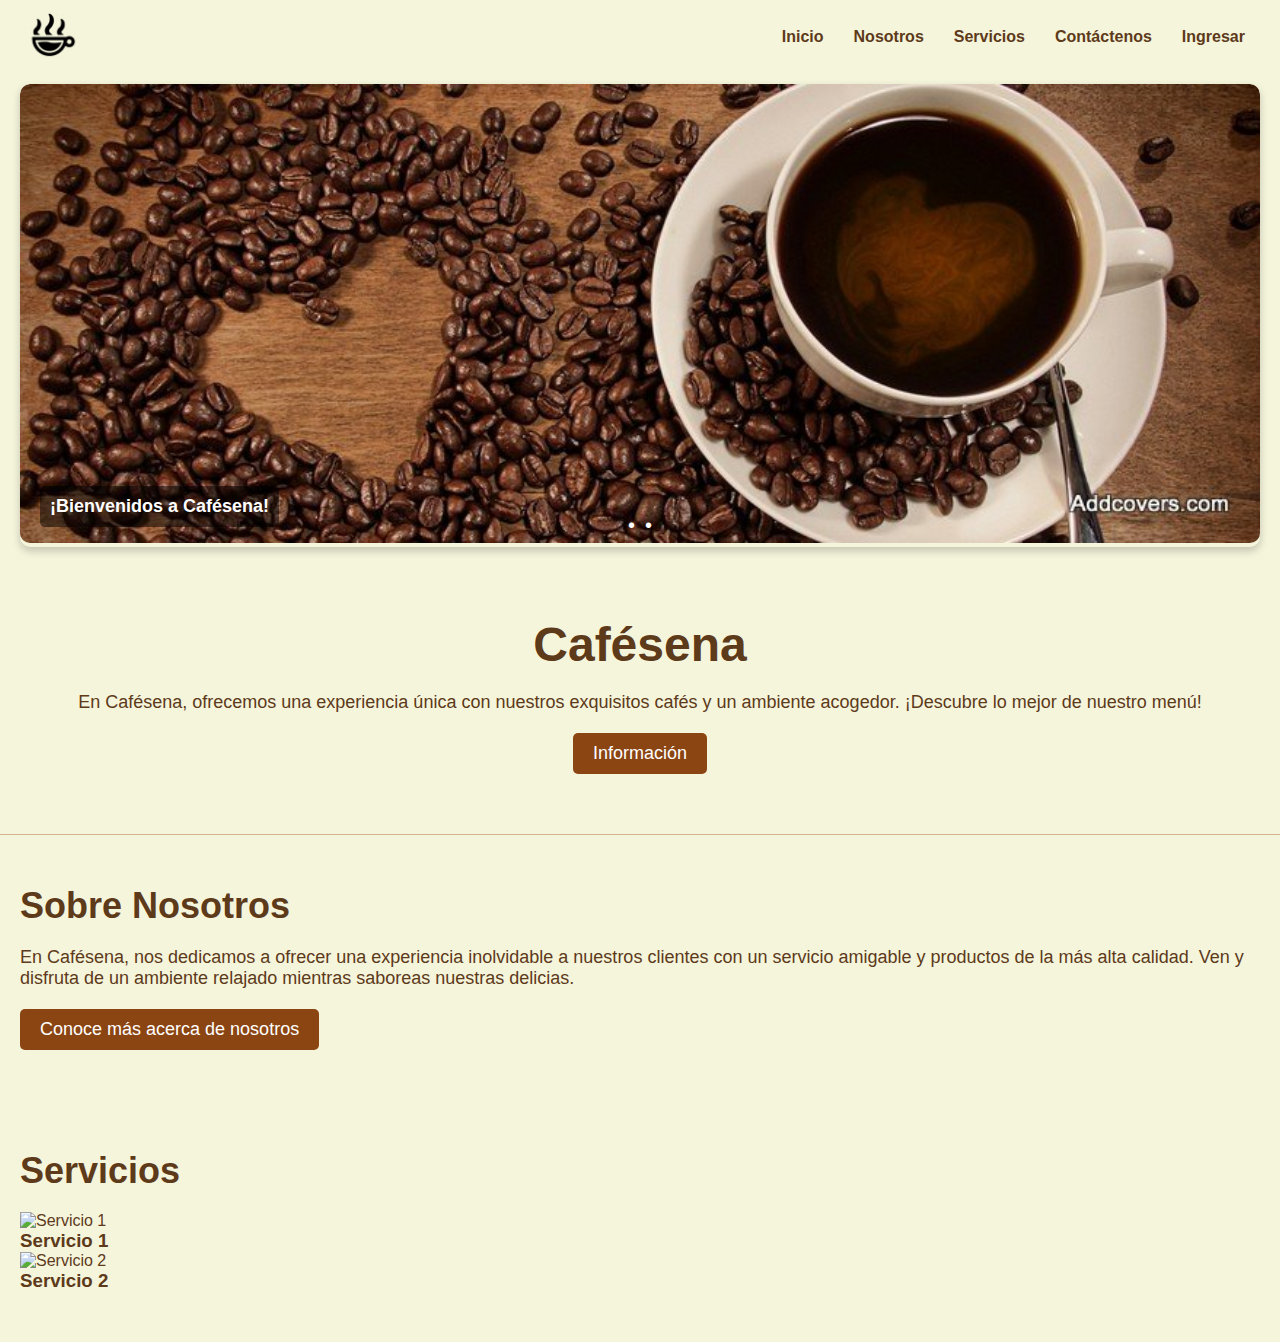
==== index.html @ 0c46e511 "primer commit" ====
<!DOCTYPE html>
<html lang="es">
<head>
    <meta charset="UTF-8">
    <meta name="viewport" content="width=device-width, initial-scale=1.0">
    <title>Cafsena ♥</title>
    <style>
        * {
            margin: 0;
            padding: 0;
            box-sizing: border-box;
        }

        body {
            font-family: 'Arial', sans-serif;
            color: #5D3A1A; 
            background-color: #F5F5DC;
        }

        .header {
            background-color: #F5F5DC; 
            border-bottom: 1px solid #D2B48C; 
            padding: 10px 20px;
            position: relative;
        }

        .menu {
            display: flex;
            align-items: center;
            justify-content: space-between;
        }

        .logo img {
            height: 50px;
        }

        #menu {
            display: none;
        }

        #menu:checked + .navbar {
            display: block;
        }

        .menu-icono {
            width: 30px;
            cursor: pointer;
        }

        .navbar {
            display: flex;
            align-items: center;
        }

        .navbar ul {
            list-style: none;
            display: flex;
        }

        .navbar li {
            margin: 0 15px;
        }

        .navbar a {
            text-decoration: none;
            color: #5D3A1A; 
            font-size: 16px;
            font-weight: bold;
        }

        .navbar a:hover {
            color: #8B4513; 
        }

        .slider {
            position: relative;
            max-width: 100%;
            margin: 20px auto;
            overflow: hidden;
            border-radius: 10px;
            box-shadow: 0 4px 8px rgba(0, 0, 0, 0.2);
        }

        .slides {
            display: flex;
            transition: transform 0.5s ease-in-out;
        }

        .slide {
            min-width: 100%;
            position: relative;
        }

        .slide img {
            width: 100%;
            height: auto;
            border-radius: 10px;
        }

        .caption {
            position: absolute;
            bottom: 20px;
            left: 20px;
            color: #fff;
            background-color: rgba(0, 0, 0, 0.5);
            padding: 10px;
            border-radius: 5px;
            font-size: 18px;
            font-weight: bold;
        }

        .slider-controler {
            position: absolute;
            bottom: 10px;
            left: 50%;
            transform: translateX(-50%);
            display: flex;
        }

        .slider-controler a {
            text-decoration: none;
            color: #fff;
            font-size: 20px;
            margin: 0 5px;
        }

        .header-content {
            text-align: center;
            padding: 50px 20px;
        }

        .header-content h1 {
            font-size: 48px;
            margin: 0 0 20px;
            color: #5D3A1A; 
        }

        .header-content p {
            font-size: 18px;
            margin: 0 0 20px;
        }

        .btn-1 {
            display: inline-block;
            background-color: #8B4513; 
            color: #fff;
            padding: 10px 20px;
            text-decoration: none;
            border-radius: 5px;
            font-size: 18px;
        }

        .btn-1:hover {
            background-color: #5D3A1A; 
        }

        .section {
            padding: 50px 20px;
        }

        .section h2 {
            font-size: 36px;
            color: #5D3A1A; 
            margin-bottom: 20px;
        }

        .section p {
            font-size: 18px;
            margin-bottom: 20px;
        }

        .footer {
            background-color: #5D3A1A; 
            color: #F5F5DC; 
            text-align: center;
            padding: 20px 0;
        }

        .footer-content {
            display: flex;
            justify-content: space-around;
            flex-wrap: wrap;
        }

        .footer-content .link {
            margin: 0 20px;
        }

        .footer-content h3 {
            font-size: 24px;
            margin-bottom: 10px;
        }

        .footer-content ul {
            list-style: none;
        }

        .footer-content ul li {
            margin-bottom: 10px;
        }

        .footer-content ul li a {
            text-decoration: none;
            color: #F5F5DC;  
        }

        .footer-content ul li a:hover {
            color: #D2B48C; 
        }

        @media (max-width: 768px) {
            .navbar {
                display: none;
            }

            #menu:checked + .navbar {
                display: flex;
                flex-direction: column;
                position: absolute;
                top: 60px;
                left: 0;
                right: 0;
                background-color: #F5F5DC; 
                border-bottom: 1px solid #D2B48C;
            }

            .navbar ul {
                flex-direction: column;
            }

            .navbar li {
                margin: 10px 0;
            }

            .menu-icono {
                display: block;
            }
        }
    </style>
</head>
<body>
    <header class="header">
        <div class="menu">
            <a href="#" class="logo"><img src="img/image-removebg-preview (9).png" alt="Logo Cafésena"></a>
            <label for="menu">
        </label>
            <nav class="navbar">
                <ul>
                    <li><a href="#Inicio">Inicio</a></li>
                    <li><a href="#nosotros">Nosotros</a></li>
                    <li><a href="#servicios">Servicios</a></li>
                    <li><a href="Modules/contactenos.html">Contáctenos</a></li>
                    <li><a href="Modules/login.html">Ingresar</a></li>
                </ul>
            </nav>
        </div>

        <div class="slider">
            <div class="slides">
                <div class="slide">
                    <img src="img/ky9pl1c15lm6wj.jpg" alt="Slide 1">
                    <p class="caption">¡Bienvenidos a Cafésena!</p>
                </div>
                <div class="slide">
                    <img src="img/images.jpg" alt="Slide 2">
                    <p class="caption">Disfruta de nuestros cafés y más.</p>
                </div>
            </div>
            <div class="slider-controler">
                <a href="#slide1">&bullet;</a>
                <a href="#slide2">&bullet;</a>
            </div>
        </div>

        <div class="header-content">
            <h1>Cafésena</h1>
            <p>En Cafésena, ofrecemos una experiencia única con nuestros exquisitos cafés y un ambiente acogedor. ¡Descubre lo mejor de nuestro menú!</p>
            <a href="#informacion" class="btn-1">Información</a>
        </div>
    </header>

    <section class="section" id="nosotros">
        <h2>Sobre Nosotros</h2>
        <p>En Cafésena, nos dedicamos a ofrecer una experiencia inolvidable a nuestros clientes con un servicio amigable y productos de la más alta calidad. Ven y disfruta de un ambiente relajado mientras saboreas nuestras delicias.</p>
        <a href="domicilios/Modules/nosotros.php" class="btn-1">Conoce más acerca de nosotros</a>
    </section>

    <section class="section" id="servicios">
        <h2>Servicios</h2>
        <div class="servicios-group">
            <div class="servicios-1">
                <img src="domicilios/Resources/img/7.png" alt="Servicio 1">
                <h3>Servicio 1</h3>
            </div>
            <div class="servicios-1">
                <img src="domicilios/Resources/img/5.png" alt="Servicio 2">
                <h3>Servicio 2</h3
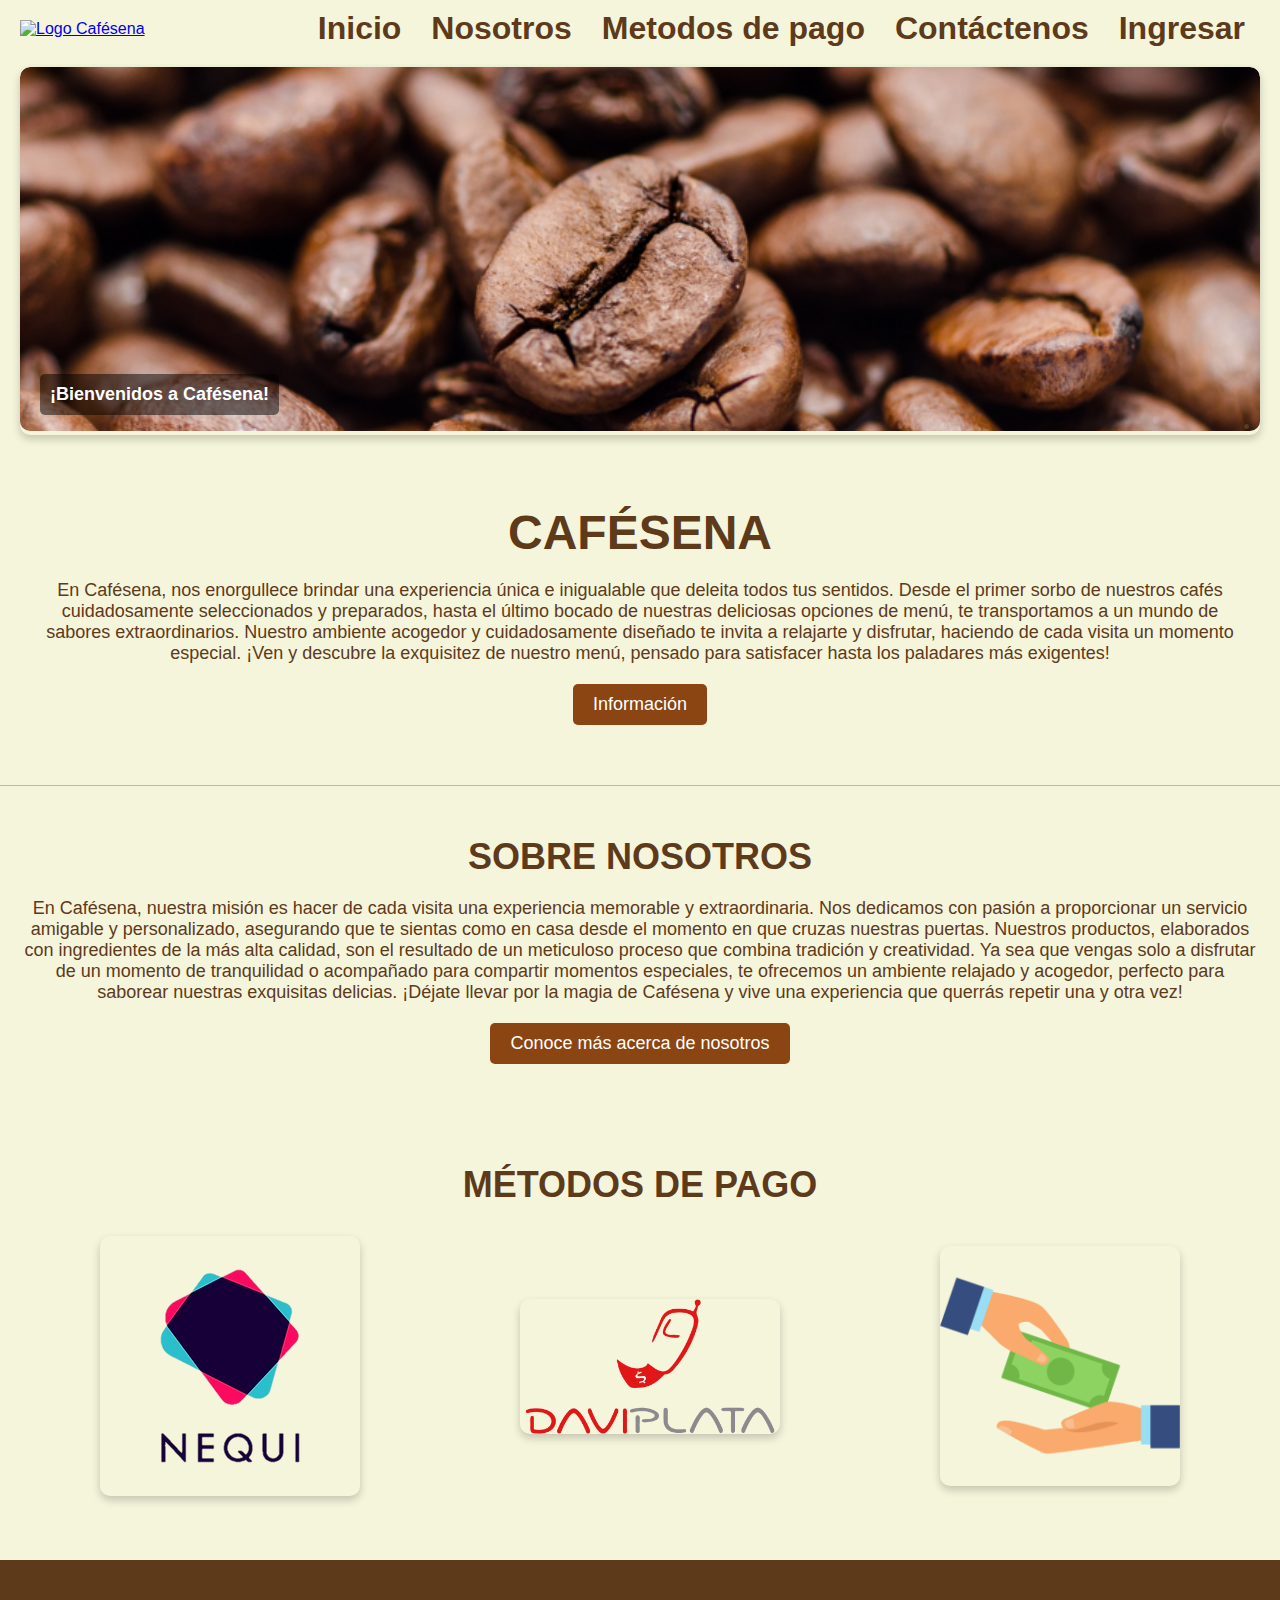
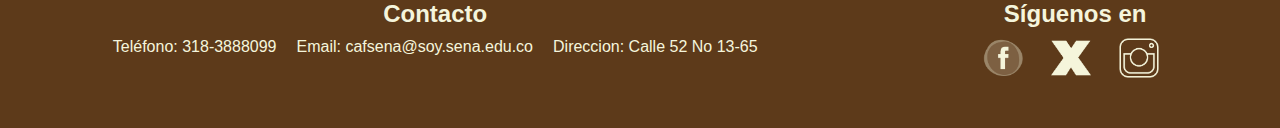
==== commit b098f5aa: "quinto commit,correccion index" ====
--- a/index.html
+++ b/index.html
@@ -3,295 +3,114 @@
 <head>
     <meta charset="UTF-8">
     <meta name="viewport" content="width=device-width, initial-scale=1.0">
-    <title>Cafsena ♥</title>
-    <style>
-        * {
-            margin: 0;
-            padding: 0;
-            box-sizing: border-box;
-        }
-
-        body {
-            font-family: 'Arial', sans-serif;
-            color: #5D3A1A; 
-            background-color: #F5F5DC;
-        }
-
-        .header {
-            background-color: #F5F5DC; 
-            border-bottom: 1px solid #D2B48C; 
-            padding: 10px 20px;
-            position: relative;
-        }
-
-        .menu {
-            display: flex;
-            align-items: center;
-            justify-content: space-between;
-        }
-
-        .logo img {
-            height: 50px;
-        }
-
-        #menu {
-            display: none;
-        }
-
-        #menu:checked + .navbar {
-            display: block;
-        }
-
-        .menu-icono {
-            width: 30px;
-            cursor: pointer;
-        }
-
-        .navbar {
-            display: flex;
-            align-items: center;
-        }
-
-        .navbar ul {
-            list-style: none;
-            display: flex;
-        }
-
-        .navbar li {
-            margin: 0 15px;
-        }
-
-        .navbar a {
-            text-decoration: none;
-            color: #5D3A1A; 
-            font-size: 16px;
-            font-weight: bold;
-        }
-
-        .navbar a:hover {
-            color: #8B4513; 
-        }
-
-        .slider {
-            position: relative;
-            max-width: 100%;
-            margin: 20px auto;
-            overflow: hidden;
-            border-radius: 10px;
-            box-shadow: 0 4px 8px rgba(0, 0, 0, 0.2);
-        }
-
-        .slides {
-            display: flex;
-            transition: transform 0.5s ease-in-out;
-        }
-
-        .slide {
-            min-width: 100%;
-            position: relative;
-        }
-
-        .slide img {
-            width: 100%;
-            height: auto;
-            border-radius: 10px;
-        }
-
-        .caption {
-            position: absolute;
-            bottom: 20px;
-            left: 20px;
-            color: #fff;
-            background-color: rgba(0, 0, 0, 0.5);
-            padding: 10px;
-            border-radius: 5px;
-            font-size: 18px;
-            font-weight: bold;
-        }
-
-        .slider-controler {
-            position: absolute;
-            bottom: 10px;
-            left: 50%;
-            transform: translateX(-50%);
-            display: flex;
-        }
-
-        .slider-controler a {
-            text-decoration: none;
-            color: #fff;
-            font-size: 20px;
-            margin: 0 5px;
-        }
-
-        .header-content {
-            text-align: center;
-            padding: 50px 20px;
-        }
-
-        .header-content h1 {
-            font-size: 48px;
-            margin: 0 0 20px;
-            color: #5D3A1A; 
-        }
-
-        .header-content p {
-            font-size: 18px;
-            margin: 0 0 20px;
-        }
-
-        .btn-1 {
-            display: inline-block;
-            background-color: #8B4513; 
-            color: #fff;
-            padding: 10px 20px;
-            text-decoration: none;
-            border-radius: 5px;
-            font-size: 18px;
-        }
-
-        .btn-1:hover {
-            background-color: #5D3A1A; 
-        }
-
-        .section {
-            padding: 50px 20px;
-        }
-
-        .section h2 {
-            font-size: 36px;
-            color: #5D3A1A; 
-            margin-bottom: 20px;
-        }
-
-        .section p {
-            font-size: 18px;
-            margin-bottom: 20px;
-        }
-
-        .footer {
-            background-color: #5D3A1A; 
-            color: #F5F5DC; 
-            text-align: center;
-            padding: 20px 0;
-        }
-
-        .footer-content {
-            display: flex;
-            justify-content: space-around;
-            flex-wrap: wrap;
-        }
-
-        .footer-content .link {
-            margin: 0 20px;
-        }
-
-        .footer-content h3 {
-            font-size: 24px;
-            margin-bottom: 10px;
-        }
-
-        .footer-content ul {
-            list-style: none;
-        }
-
-        .footer-content ul li {
-            margin-bottom: 10px;
-        }
-
-        .footer-content ul li a {
-            text-decoration: none;
-            color: #F5F5DC;  
-        }
-
-        .footer-content ul li a:hover {
-            color: #D2B48C; 
-        }
-
-        @media (max-width: 768px) {
-            .navbar {
-                display: none;
-            }
-
-            #menu:checked + .navbar {
-                display: flex;
-                flex-direction: column;
-                position: absolute;
-                top: 60px;
-                left: 0;
-                right: 0;
-                background-color: #F5F5DC; 
-                border-bottom: 1px solid #D2B48C;
-            }
-
-            .navbar ul {
-                flex-direction: column;
-            }
-
-            .navbar li {
-                margin: 10px 0;
-            }
-
-            .menu-icono {
-                display: block;
-            }
-        }
-    </style>
+    <link rel="stylesheet" href="resources/css/index.css">
+    <link rel="icon" href="resources/img/logocafsena.png" width type="image/x-icon">
+    <title>Cafesena ♥</title>
 </head>
 <body>
     <header class="header">
+        
         <div class="menu">
-            <a href="#" class="logo"><img src="img/image-removebg-preview (9).png" alt="Logo Cafésena"></a>
-            <label for="menu">
-        </label>
+            <a href="#" class="logo"><img src="img/logocafsena.png" alt="Logo Cafésena"></a>
+            <input type="checkbox" id="menu">     
+            </label>
             <nav class="navbar">
                 <ul>
-                    <li><a href="#Inicio">Inicio</a></li>
-                    <li><a href="#nosotros">Nosotros</a></li>
-                    <li><a href="#servicios">Servicios</a></li>
-                    <li><a href="Modules/contactenos.html">Contáctenos</a></li>
-                    <li><a href="Modules/login.html">Ingresar</a></li>
+                    <li><a href="#Inicio"><h1>Inicio</h1></a></li>
+                    <li><a href="#nosotros"><h1>Nosotros</h1></a></li>
+                    <li><a href="#servicios"><h1>Metodos de pago</h1></a></li>
+                    <li><a href="Modules/contactenos.html"><h1>Contáctenos</h1></a></li>
+                    <li><a href="Modules/login.html"><h1>Ingresar</h1></a></li>
                 </ul>
             </nav>
         </div>
 
-        <div class="slider">
-            <div class="slides">
-                <div class="slide">
-                    <img src="img/ky9pl1c15lm6wj.jpg" alt="Slide 1">
+        <div class="slider-frame">
+            <ul class="slides">
+                <li class="slide">
+                    <img src="resources/img/slider1.png" alt="Slide 1">
                     <p class="caption">¡Bienvenidos a Cafésena!</p>
-                </div>
-                <div class="slide">
-                    <img src="img/images.jpg" alt="Slide 2">
+                </li>
+                <li class="slide">
+                    <img src="resources/img/slider2.png" alt="Slide 1">
+                    <p class="caption">¡Relajate y disfruta!</p>
+                </li>
+                <li class="slide">
+                    <img src="resources/img/slider3.png" alt="Slide 2">
                     <p class="caption">Disfruta de nuestros cafés y más.</p>
-                </div>
-            </div>
-            <div class="slider-controler">
-                <a href="#slide1">&bullet;</a>
-                <a href="#slide2">&bullet;</a>
-            </div>
+                </li>
+                <li class="slide">
+                    <img src="resources/img/slider4.png" alt="Slide 3">
+                    <p class="caption">Experimenta con nuestros sabores.</p>
+                </li>
+            </ul>
         </div>
 
         <div class="header-content">
-            <h1>Cafésena</h1>
-            <p>En Cafésena, ofrecemos una experiencia única con nuestros exquisitos cafés y un ambiente acogedor. ¡Descubre lo mejor de nuestro menú!</p>
+            <h1>CAFÉSENA</h1>
+            <p>En Cafésena, nos enorgullece brindar una experiencia única e inigualable que deleita todos tus sentidos. Desde el primer sorbo de nuestros cafés cuidadosamente seleccionados y preparados, hasta el último bocado de nuestras deliciosas opciones de menú, te transportamos a un mundo de sabores extraordinarios. Nuestro ambiente acogedor y cuidadosamente diseñado te invita a relajarte y disfrutar, haciendo de cada visita un momento especial. ¡Ven y descubre la exquisitez de nuestro menú, pensado para satisfacer hasta los paladares más exigentes!</p>
             <a href="#informacion" class="btn-1">Información</a>
         </div>
     </header>
 
-    <section class="section" id="nosotros">
-        <h2>Sobre Nosotros</h2>
-        <p>En Cafésena, nos dedicamos a ofrecer una experiencia inolvidable a nuestros clientes con un servicio amigable y productos de la más alta calidad. Ven y disfruta de un ambiente relajado mientras saboreas nuestras delicias.</p>
+    <section class="section1" id="nosotros">
+        <h2>SOBRE NOSOTROS</h2>
+        <p>En Cafésena, nuestra misión es hacer de cada visita una experiencia memorable y extraordinaria. Nos dedicamos con pasión a proporcionar un servicio amigable y personalizado, asegurando que te sientas como en casa desde el momento en que cruzas nuestras puertas. Nuestros productos, elaborados con ingredientes de la más alta calidad, son el resultado de un meticuloso proceso que combina tradición y creatividad. Ya sea que vengas solo a disfrutar de un momento de tranquilidad o acompañado para compartir momentos especiales, te ofrecemos un ambiente relajado y acogedor, perfecto para saborear nuestras exquisitas delicias. ¡Déjate llevar por la magia de Cafésena y vive una experiencia que querrás repetir una y otra vez!</p>
         <a href="domicilios/Modules/nosotros.php" class="btn-1">Conoce más acerca de nosotros</a>
     </section>
 
     <section class="section" id="servicios">
-        <h2>Servicios</h2>
+        <h2>MÉTODOS DE PAGO</h2>
         <div class="servicios-group">
             <div class="servicios-1">
-                <img src="domicilios/Resources/img/7.png" alt="Servicio 1">
-                <h3>Servicio 1</h3>
+                <img src="resources/img/nequi.jpg" alt="Método de Pago 1">
             </div>
             <div class="servicios-1">
-                <img src="domicilios/Resources/img/5.png" alt="Servicio 2">
-                <h3>Servicio 2</h3
+                <img src="resources/img/daviplata.png" width="260px" height="156px" alt="Método de Pago 2">
+            </div>
+            <div class="servicios-1">
+                <img src="resources/img/efectivo.png" width="240px" height="240px" alt="Método de Pago 3">
+            </div>
+        </div>
+    </section>
+    
+
+    <footer class="footer">
+        <div class="footer-content">
+            <div class="link">
+                <h3>Contacto</h3>
+                <ul>
+                    <li><a href="#">Teléfono: 318-3888099</a></li>
+                    <li><a href="#">Email: cafsena@soy.sena.edu.co</a></li>
+                    <li><a href="#">Direccion: Calle 52 No 13-65</a></li>
+                </ul>   
+            </div>
+            <div class="link">
+                <h3>Síguenos en</h3>
+                <ul>
+                    <li><a href="https://www.facebook.com"> <img src="resources/img/Facebook.jpg" width="40px" height="" alt="facebook"></a></li>
+                    <li><a href="https://www.twitter.com"> <img src="resources/img/Twitter.jpg" width="40px"  alt="Twitter"></a></li>
+                    <li><a href="https://www.instagram.com"><img src="resources/img/Instagram.jpg" width="40px" height="" alt="instagram"></a></li>
+                </ul>
+            </div>
+        </div>
+    </footer>
+
+    <script>
+        let slideIndex = 0;
+        const slides = document.querySelector('.slides');
+        const totalSlides = document.querySelectorAll('.slide').length;
+
+        function nextSlide() {
+            slideIndex = (slideIndex + 1) % totalSlides;
+            slides.style.transform = `translateX(-${slideIndex * 100}%)`;
+        }
+
+        function startSlider() {
+            setInterval(nextSlide, 3000);
+        }
+
+        document.addEventListener('DOMContentLoaded', startSlider);
+    </script>
+</body>
+</html>
--- a/resources/css/index.css
+++ b/resources/css/index.css
@@ -0,0 +1,294 @@
+* {
+    margin: 0;
+    padding: 0;
+    box-sizing: border-box;
+    font-family: 'Roboto', sans-serif;
+}
+
+body {
+    color: #5D3A1A;
+    background-color: #F5F5DC;
+}
+
+.header {
+    background-color: #F5F5DC;
+    border-bottom: 1px solid #D2B48C;
+    padding: 10px 20px;
+    position: relative;
+}
+
+.menu {
+    display: flex;
+    align-items: center;
+    justify-content: space-between;
+}
+
+.logo img {
+    height: 50px;
+}
+
+#menu {
+    display: none;
+}
+
+#menu:checked + .navbar {
+    display: block;
+}
+
+.menu-icono {
+    width: 30px;
+    cursor: pointer;
+}
+
+.navbar {
+    display: flex;
+    align-items: center;
+}
+
+.navbar ul {
+    list-style: none;
+    display: flex;
+}
+
+.navbar li {
+    margin: 0 15px;
+}
+
+.navbar a {
+    text-decoration: none;
+    color: #5D3A1A;
+    font-size: 16px;
+    font-weight: bold;
+}
+
+.navbar a:hover {
+    color: #8B4513;
+}
+
+.slider-frame {
+    width: 100%;
+    max-width: 100%;
+    overflow: hidden;
+    margin: 20px auto;
+    border-radius: 10px;
+    box-shadow: 0 4px 8px rgba(0, 0, 0, 0.2);
+}
+
+.slides {
+    display: flex;
+    transition: transform 0.5s ease-in-out;
+}
+
+.slide {
+    min-width: 100%;
+    box-sizing: border-box;
+    position: relative;
+}
+
+.slider-frame img {
+    width: 100%;
+    height: auto;
+    border-radius: 10px;
+    object-fit: cover;
+}
+
+.caption {
+    position: absolute;
+    bottom: 20px;
+    left: 20px;
+    color: #fff;
+    background-color: rgba(0, 0, 0, 0.5);
+    padding: 10px;
+    border-radius: 5px;
+    font-size: 18px;
+    font-weight: bold;
+}
+
+.slider-controler {
+    position: absolute;
+    bottom: 10px;
+    left: 50%;
+    transform: translateX(-50%);
+    display: flex;
+}
+
+.slider-controler a {
+    text-decoration: none;
+    color: #fff;
+    font-size: 20px;
+    margin: 0 5px;
+}
+
+.header-content {
+    text-align: center;
+    padding: 50px 20px;
+}
+
+.header-content h1 {
+    font-size: 48px;
+    margin: 0 0 20px;
+    color: #5D3A1A;
+}
+
+.header-content p {
+    font-size: 18px;
+    margin: 0 0 20px;
+}
+
+.btn-1 {
+    display: inline-block;
+    background-color: #8B4513;
+    color: #fff;
+    padding: 10px 20px;
+    text-decoration: none;
+    border-radius: 5px;
+    font-size: 18px;
+}
+
+.btn-1:hover {
+    background-color: #5D3A1A;
+}
+
+.section1 {
+    padding: 50px 20px;
+    text-align: center;
+}
+
+.section1 h2 {
+    font-size: 36px;
+    color: #5D3A1A;
+    margin-bottom: 20px;
+}
+
+.section1 p {
+    font-size: 18px;
+    margin-bottom: 20px;
+}
+
+.section {
+    padding: 50px 20px;
+}
+
+.section h2 {
+    font-size: 36px;
+    color: #5D3A1A;
+    margin-bottom: 20px;
+    text-align: center;
+}
+
+.servicios-group {
+    display: flex;
+    justify-content: space-around; /* Distribuir el espacio de manera uniforme */
+    align-items: center;
+    flex-wrap: wrap; /* Permitir que las imágenes se envuelvan en pantallas pequeñas */
+}
+
+.servicios-1 {
+    margin: 10px;
+}
+
+.servicios-1 img {
+    max-width: 100%;
+    height: auto;
+    border-radius: 10px; /* Añadir bordes redondeados a las imágenes */
+    box-shadow: 0 4px 8px rgba(0, 0, 0, 0.2); /* Añadir sombra a las imágenes */
+}
+
+
+.footer {
+    background-color: #5D3A1A;
+    color: #F5F5DC;
+    text-align: center;
+    padding: 20px 0;
+}
+
+.footer-content {
+    display: flex;
+    justify-content: space-around;
+    flex-wrap: wrap;
+}
+
+.footer-content .link {
+    margin: 20px;
+}
+
+.footer-content h3 {
+    font-size: 24px;
+    margin-bottom: 10px;
+}
+
+.footer-content ul {
+    list-style: none;
+}
+
+.footer-content ul li {
+    margin-bottom: 10px;
+}
+
+.footer-content ul li a {
+    text-decoration: none;
+    color: #F5F5DC;
+}
+
+.footer-content ul li a:hover {
+    color: #D2B48C;
+}
+
+@media (max-width: 768px) {
+    .navbar {
+        display: none;
+    }
+
+    #menu:checked + .navbar {
+        display: flex;
+        flex-direction: column;
+        position: absolute;
+        top: 60px;
+        left: 0;
+        right: 0;
+        background-color: #F5F5DC;
+        border-bottom: 1px solid #D2B48C;
+    }
+
+    .navbar ul {
+        flex-direction: column;
+    }
+
+    .navbar li {
+        margin: 10px 0;
+    }
+
+    .menu-icono {
+        display: block;
+    }
+}
+
+@keyframes slide {
+    0%, 100% { transform: translateX(0); }
+    33% { transform: translateX(-100%); }
+    66% { transform: translateX(-200%); }
+}
+.footer-content .link ul {
+    display: flex;
+    gap: 20px; /* Espacio entre los íconos */
+}
+
+.footer-content .link ul li {
+    display: flex;
+    align-items: center;
+}
+
+.footer-content .link ul li a {
+    display: flex;
+    align-items: center;
+    text-decoration: none;
+    color: #F5F5DC;
+}
+
+.footer-content .link ul li a:hover {
+    color: #D2B48C;
+}
+
+.footer-content .link ul li a img {
+    margin-right: 8px; /* Espacio entre el ícono y el texto */
+}
